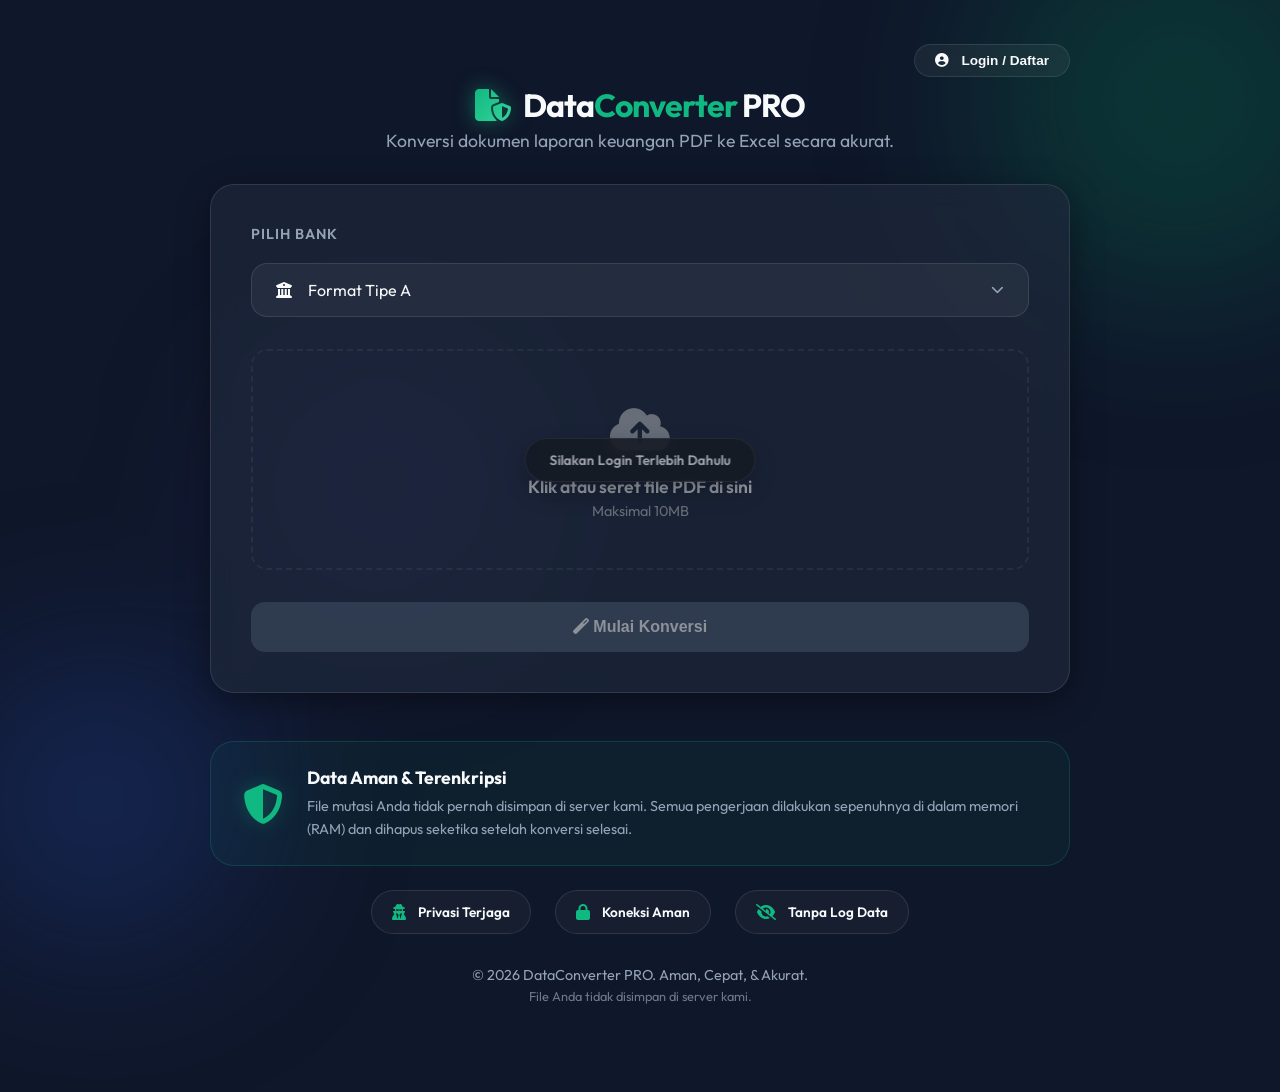
==== static/index.html @ 6b4d5926 "Branding: Pivot to DataConverter PRO to resolve Safe Browsing flags" ====
<!DOCTYPE html>
<html lang="id">

<head>
    <meta charset="UTF-8">
    <meta name="viewport" content="width=device-width, initial-scale=1.0">
    <title>DataConverter PRO - Alat Konversi Dokumen Pintar</title>
    <link rel="preconnect" href="https://fonts.googleapis.com">
    <link rel="preconnect" href="https://fonts.gstatic.com" crossorigin>
    <link href="https://fonts.googleapis.com/css2?family=Outfit:wght@300;400;600;700&display=swap" rel="stylesheet">
    <link rel="stylesheet" href="/static/style.css">
    <link rel="stylesheet" href="https://cdnjs.cloudflare.com/ajax/libs/font-awesome/6.4.0/css/all.min.css">
</head>

<body>
    <div class="background-blobs">
        <div class="blob blob-1"></div>
        <div class="blob blob-2"></div>
        <div class="blob blob-3"></div>
    </div>

    <main class="container">
        <header class="header">
            <div class="user-auth-area">
                <div id="logged-out-view">
                    <button class="btn btn-secondary btn-sm" id="open-auth-btn">
                        <i class="fas fa-user-circle"></i> Login / Daftar
                    </button>
                </div>
                <div id="logged-in-view" class="hidden">
                    <div class="user-profile glass">
                        <div class="user-info">
                            <span id="user-email">...</span>
                            <span id="user-code" class="badge-code">CODE: ...</span>
                        </div>
                        <div class="coin-badge" title="1 Koin = 2 Halaman">
                            <i class="fas fa-coins"></i>
                            <span id="coin-balance">...</span> Koin
                        </div>
                        <div class="user-actions">
                            <a href="/static/profile.html" id="profile-link" title="Pengaturan Profil"><i
                                    class="fas fa-user-cog"></i></a>
                            <a href="/admin" id="admin-link" class="hidden" title="Admin Panel"><i
                                    class="fas fa-user-shield"></i></a>
                            <button id="logout-btn" title="Logout"><i class="fas fa-sign-out-alt"></i></button>
                        </div>
                    </div>
                </div>
            </div>

            <div class="logo">
                <i class="fas fa-file-shield"></i>
                <h1>Data<span>Converter</span> PRO</h1>
            </div>
            <p>Konversi dokumen laporan keuangan PDF ke Excel secara akurat.</p>
        </header>

        <!-- Auth Modal -->
        <div id="auth-modal" class="modal hidden">
            <div class="modal-content glass">
                <div class="modal-header">
                    <h2 id="auth-title">Login Ke Akun</h2>
                    <button class="close-modal">&times;</button>
                </div>
                <div class="modal-body">
                    <form id="auth-form">
                        <div class="input-group">
                            <label>Email</label>
                            <input type="email" id="auth-email" placeholder="email@contoh.com" required>
                        </div>
                        <div class="input-group">
                            <label>Password</label>
                            <input type="password" id="auth-password" placeholder="••••••••" required>
                        </div>
                        <button type="submit" id="auth-submit-btn" class="btn btn-primary w-100">
                            Login
                        </button>
                    </form>
                    <p class="auth-switch">
                        <span id="switch-text">Belum punya akun?</span>
                        <a href="#" id="auth-switch-link">Daftar Sekarang</a>
                    </p>
                </div>
            </div>
        </div>

        <section class="card glass">
            <div class="bank-selector">
                <h3>Pilih Bank</h3>
                <div class="custom-select" id="bank-dropdown">
                    <div class="select-selected">
                        <div class="selected-bank-content">
                            <i class="fas fa-university" id="selected-bank-logo"></i>
                            <span id="selected-bank-text">Format Tipe A</span>
                        </div>
                        <i class="fas fa-chevron-down select-arrow"></i>
                    </div>
                    <div class="select-items select-hide">
                        <div class="select-option" data-bank="bca">
                            <i class="fas fa-university"></i>
                            <span>Format Tipe A</span>
                        </div>
                        <div class="select-option" data-bank="muamalat">
                            <i class="fas fa-university"></i>
                            <span>Format Tipe B</span>
                        </div>
                        <div class="select-option" data-bank="bsi">
                            <i class="fas fa-university"></i>
                            <span>Format Tipe C</span>
                        </div>
                    </div>
                </div>
            </div>

            <div class="upload-area" id="drop-zone">
                <input type="file" id="file-input" accept=".pdf" hidden>
                <div class="upload-icon">
                    <i class="fas fa-cloud-upload-alt"></i>
                </div>
                <div class="upload-text">
                    <p class="main-text">Klik atau seret file PDF di sini</p>
                    <p class="sub-text">Maksimal 10MB</p>
                </div>
                <div id="file-info" class="file-info hidden">
                    <div class="file-details">
                        <i class="far fa-file-pdf"></i>
                        <span id="filename-display">filename.pdf</span>
                        <div id="cost-info" class="cost-info">
                            <span id="page-count">0</span> Hal &bull; <span id="coin-cost">0</span> Koin
                        </div>
                    </div>
                    <button type="button" id="remove-file"><i class="fas fa-times"></i></button>
                </div>
            </div>

            <div class="actions">
                <div id="action-area">
                    <button type="submit" id="convert-btn" class="btn btn-primary" disabled>
                        <span id="btn-text"><i class="fas fa-magic"></i> Mulai Konversi</span>
                        <div id="btn-loader" class="loader hidden"></div>
                    </button>

                    <div id="progress-container" class="progress-container hidden">
                        <div class="progress-bar">
                            <div id="progress-fill" class="progress-fill"></div>
                        </div>
                        <p id="progress-status" class="progress-status">Menyiapkan konversi...</p>
                    </div>
                </div>

                <div id="warning-message" class="warning-box hidden">
                    <i class="fas fa-exclamation-triangle"></i>
                    <span id="warning-text">Ketidaksesuaian bank terdeteksi.</span>
                </div>

                <div id="error-message" class="error-box hidden">
                    <i class="fas fa-exclamation-circle"></i>
                    <span id="error-text">Terjadi kesalahan.</span>
                </div>

                <div id="success-area" class="success-area hidden">
                    <div class="success-icon">
                        <i class="fas fa-check-circle"></i>
                    </div>
                    <h4>Konversi Berhasil!</h4>
                    <p>File Excel Anda sudah siap untuk diunduh.</p>
                    <div class="success-actions">
                        <a id="download-link" class="btn btn-emerald" href="#">
                            <i class="fas fa-download"></i> Download Excel
                        </a>
                        <button type="button" id="reset-btn" class="btn btn-secondary">
                            <i class="fas fa-redo"></i> Convert Lagi
                        </button>
                    </div>
                </div>
        </section>

        <section class="trust-section">
            <div class="trust-badge glass">
                <i class="fas fa-shield-halved"></i>
                <div class="trust-text">
                    <h4>Data Aman & Terenkripsi</h4>
                    <p>File mutasi Anda tidak pernah disimpan di server kami. Semua pengerjaan dilakukan sepenuhnya di
                        dalam memori (RAM) dan dihapus seketika setelah konversi selesai.</p>
                </div>
            </div>
            <div class="trust-badge-group">
                <div class="small-badge glass">
                    <i class="fas fa-user-secret"></i>
                    <span>Privasi Terjaga</span>
                </div>
                <div class="small-badge glass">
                    <i class="fas fa-lock"></i>
                    <span>Koneksi Aman</span>
                </div>
                <div class="small-badge glass">
                    <i class="fas fa-eye-slash"></i>
                    <span>Tanpa Log Data</span>
                </div>
            </div>
        </section>

        <footer class="footer">
            <p>&copy; 2026 DataConverter PRO. Aman, Cepat, & Akurat.</p>
            <p class="secondary">File Anda tidak disimpan di server kami.</p>
        </footer>
    </main>

    <script src="/static/app.js"></script>
</body>

</html>
---- static/style.css ----
:root {
    --bg-dark: #0f172a;
    --bg-card: rgba(30, 41, 59, 0.7);
    --primary: #10b981;
    --primary-hover: #059669;
    --text-main: #f8fafc;
    --text-muted: #94a3b8;
    --error: #ef4444;
    --glass-border: rgba(255, 255, 255, 0.1);
    --shadow: 0 8px 32px 0 rgba(0, 0, 0, 0.37);
}

* {
    margin: 0;
    padding: 0;
    box-sizing: border-box;
}

body {
    font-family: 'Outfit', sans-serif;
    background-color: var(--bg-dark);
    color: var(--text-main);
    min-height: 100vh;
    display: flex;
    justify-content: center;
    align-items: flex-start;
    overflow-x: hidden;
    position: relative;
    padding: 1rem 0 5rem;
    /* Added generous bottom padding to prevent clipping */
}

/* Animated Background Blobs */
.background-blobs {
    position: fixed;
    top: 0;
    left: 0;
    width: 100%;
    height: 100%;
    z-index: -1;
    filter: blur(80px);
}

.blob {
    position: absolute;
    border-radius: 50%;
    opacity: 0.4;
    animation: move 20s infinite alternate;
}

.blob-1 {
    width: 400px;
    height: 400px;
    background: #065f46;
    top: -100px;
    right: -100px;
}

.blob-2 {
    width: 300px;
    height: 300px;
    background: #1e3a8a;
    bottom: -50px;
    left: -50px;
    animation-delay: -5s;
}

.blob-3 {
    width: 250px;
    height: 250px;
    background: #312e81;
    top: 40%;
    left: 20%;
    animation-delay: -10s;
}

@keyframes move {
    from {
        transform: translate(0, 0);
    }

    to {
        transform: translate(100px, 100px);
    }
}

/* Container & Header */
.container {
    width: 100%;
    max-width: 900px;
    padding: 0.25rem 1.25rem;
    z-index: 1;
}

.header {
    text-align: center;
    margin-bottom: 1rem;
    position: relative;
}

/* Removed old coin-badge absolute residue */

.coin-badge i {
    color: #ffd700;
}

.coin-badge:hover {
    background: rgba(16, 185, 129, 0.1);
    transform: translateY(-2px);
}

.logo {
    display: flex;
    align-items: center;
    justify-content: center;
    gap: 0.8rem;
    margin-bottom: 1rem;
}

.logo i {
    font-size: 2.5rem;
    color: var(--primary);
    filter: drop-shadow(0 0 10px rgba(16, 185, 129, 0.5));
}

.logo h1 {
    font-size: 2.5rem;
    font-weight: 700;
    letter-spacing: -1px;
}

.logo h1 span {
    color: var(--primary);
}

.header p {
    color: var(--text-muted);
    font-size: 1.1rem;
}

/* Card & Glassmorphism */
.card {
    background: var(--bg-card);
    backdrop-filter: blur(12px);
    -webkit-backdrop-filter: blur(12px);
    border: 1px solid var(--glass-border);
    border-radius: 24px;
    padding: 2.5rem;
    box-shadow: var(--shadow);
}

/* Bank Selector */
.bank-selector {
    margin-bottom: 2rem;
}

.bank-selector h3 {
    margin-bottom: 1.25rem;
    font-weight: 600;
    color: var(--text-muted);
    font-size: 0.9rem;
    text-transform: uppercase;
    letter-spacing: 1px;
}

/* Custom Dropdown Selector */
.custom-select {
    position: relative;
    width: 100%;
    user-select: none;
}

.select-selected {
    background: rgba(255, 255, 255, 0.05);
    border: 1px solid var(--glass-border);
    border-radius: 16px;
    padding: 1rem 1.5rem;
    cursor: pointer;
    display: flex;
    align-items: center;
    justify-content: space-between;
    transition: all 0.3s cubic-bezier(0.4, 0, 0.2, 1);
}

.selected-bank-content {
    display: flex;
    align-items: center;
    gap: 1rem;
}

.select-selected img,
.select-option img {
    height: 24px;
    width: auto;
    object-fit: contain;
}

.select-arrow {
    font-size: 0.8rem;
    color: var(--text-muted);
    transition: transform 0.3s ease;
}

.custom-select.active .select-arrow {
    transform: rotate(180deg);
}

.select-selected:hover {
    background: rgba(255, 255, 255, 0.08);
    border-color: rgba(255, 255, 255, 0.2);
}

.select-items {
    position: absolute;
    background: rgba(15, 23, 42, 0.9);
    backdrop-filter: blur(20px);
    -webkit-backdrop-filter: blur(20px);
    border: 1px solid var(--glass-border);
    border-radius: 16px;
    top: calc(100% + 10px);
    left: 0;
    right: 0;
    z-index: 99;
    overflow: hidden;
    box-shadow: 0 10px 25px -5px rgba(0, 0, 0, 0.4);
    animation: slideDown 0.3s cubic-bezier(0.4, 0, 0.2, 1);
}

.select-option {
    padding: 1rem 1.5rem;
    cursor: pointer;
    display: flex;
    align-items: center;
    gap: 1rem;
    transition: all 0.2s ease;
}

.select-option:hover {
    background: rgba(16, 185, 129, 0.1);
    color: var(--primary);
}

.select-option img {
    opacity: 0.8;
}

.select-option:hover img {
    opacity: 1;
}

.select-hide {
    display: none;
}

@keyframes slideDown {
    from {
        opacity: 0;
        transform: translateY(-10px);
    }

    to {
        opacity: 1;
        transform: translateY(0);
    }
}

/* Upload Area */
.upload-area {
    border: 2px dashed rgba(255, 255, 255, 0.1);
    border-radius: 16px;
    padding: 3rem 2rem;
    text-align: center;
    cursor: pointer;
    transition: all 0.3s ease;
    margin-bottom: 2rem;
    position: relative;
}

.upload-area:hover,
.upload-area.drag-over {
    border-color: var(--primary);
    background: rgba(16, 185, 129, 0.05);
}

.upload-icon {
    font-size: 3rem;
    color: var(--text-muted);
    margin-bottom: 1rem;
    transition: all 0.3s ease;
}

.upload-area:hover .upload-icon {
    color: var(--primary);
    transform: scale(1.1);
}

.main-text {
    font-size: 1.1rem;
    font-weight: 600;
    margin-bottom: 0.25rem;
}

.sub-text {
    font-size: 0.9rem;
    color: var(--text-muted);
}

/* File Info */
.file-info {
    display: flex;
    align-items: center;
    justify-content: space-between;
    gap: 1rem;
    background: rgba(16, 185, 129, 0.1);
    padding: 1rem 1.2rem;
    border-radius: 12px;
    margin-top: 0.5rem;
    animation: fadeIn 0.3s ease;
}

.file-details {
    display: flex;
    flex-direction: column;
    align-items: flex-start;
    gap: 0.2rem;
    flex: 1;
}

.cost-info {
    font-size: 0.8rem;
    color: var(--text-muted);
    background: rgba(255, 255, 255, 0.03);
    padding: 0.2rem 0.5rem;
    border-radius: 4px;
    border: 1px solid rgba(255, 255, 255, 0.05);
}

.file-info span {
    font-weight: 500;
    color: var(--text-main);
    word-break: break-all;
    max-width: 300px;
}

#remove-file {
    background: none;
    border: none;
    color: var(--error);
    cursor: pointer;
    font-size: 1.1rem;
}

/* Buttons */
.btn {
    width: 100%;
    padding: 1rem;
    border-radius: 14px;
    border: none;
    font-size: 1rem;
    font-weight: 600;
    cursor: pointer;
    display: flex;
    align-items: center;
    justify-content: center;
    gap: 0.75rem;
    transition: all 0.3s ease;
}

.btn-primary {
    background: var(--primary);
    color: white;
}

.btn-secondary {
    background: rgba(255, 255, 255, 0.05);
    border: 1px solid var(--glass-border);
    color: var(--text-main);
    margin-top: 1rem;
}

.btn-secondary:hover {
    background: rgba(255, 255, 255, 0.1);
}

.btn-primary:hover:not(:disabled) {
    background: var(--primary-hover);
    transform: translateY(-2px);
    box-shadow: 0 4px 15px rgba(16, 185, 129, 0.3);
}

.btn-primary:disabled {
    opacity: 0.5;
    cursor: not-allowed;
    background: #475569;
}

.btn-emerald {
    background: #059669;
    color: white;
    text-decoration: none;
    margin-top: 1.5rem;
}

.btn-emerald:hover {
    background: #047857;
    transform: scale(1.02);
}

/* Progress Bar */
.progress-container {
    margin-top: 1.5rem;
    text-align: center;
}

.progress-bar {
    width: 100%;
    height: 12px;
    background: rgba(255, 255, 255, 0.05);
    border: 1px solid var(--glass-border);
    border-radius: 6px;
    overflow: hidden;
    margin-bottom: 0.75rem;
    position: relative;
}

.progress-fill {
    height: 100%;
    width: 0%;
    background: linear-gradient(90deg, var(--primary), #34d399);
    box-shadow: 0 0 10px rgba(16, 185, 129, 0.5);
    transition: width 0.4s cubic-bezier(0.4, 0, 0.2, 1);
}

.progress-status {
    font-size: 0.9rem;
    color: var(--text-muted);
    font-style: italic;
}

.success-actions {
    display: flex;
    flex-direction: column;
    gap: 0.5rem;
    margin-top: 1.5rem;
}

/* Loader */
.loader {
    width: 20px;
    height: 20px;
    border: 3px solid rgba(255, 255, 255, 0.3);
    border-radius: 50%;
    border-top-color: white;
    animation: spin 1s ease-in-out infinite;
}

@keyframes spin {
    to {
        transform: rotate(360deg);
    }
}

/* User Auth Area - REFACTORED */
.user-auth-area {
    width: 100%;
    display: flex;
    justify-content: flex-end;
    margin-bottom: 0.5rem;
    z-index: 100;
}

.user-profile {
    display: flex;
    align-items: center;
    gap: 0.8rem;
    padding: 0.4rem 0.8rem;
    border-radius: 100px;
    background: rgba(255, 255, 255, 0.05);
    border: 1px solid rgba(255, 255, 255, 0.1);
    backdrop-filter: blur(15px);
    box-shadow: 0 4px 15px rgba(0, 0, 0, 0.2);
}

.user-info {
    display: flex;
    flex-direction: column;
    align-items: flex-start;
    line-height: 1.1;
    border-right: 1px solid rgba(255, 255, 255, 0.1);
    padding-right: 0.8rem;
}

#user-email {
    font-size: 0.75rem;
    font-weight: 600;
    color: var(--white);
    max-width: 110px;
    overflow: hidden;
    text-overflow: ellipsis;
    white-space: nowrap;
}

.badge-code {
    font-size: 0.6rem;
    font-family: 'Outfit', monospace;
    color: var(--primary);
    opacity: 0.9;
}

.coin-badge {
    background: rgba(251, 191, 36, 0.1);
    color: #fbbf24;
    padding: 0.3rem 0.7rem;
    border-radius: 50px;
    font-weight: 700;
    font-size: 0.8rem;
    display: flex;
    align-items: center;
    gap: 0.4rem;
    border: 1px solid rgba(251, 191, 36, 0.1);
}

.user-actions {
    display: flex;
    align-items: center;
    gap: 0.75rem;
    margin-left: 0.2rem;
}

.user-actions button,
.user-actions a {
    background: none;
    border: none;
    color: var(--white);
    opacity: 0.7;
    cursor: pointer;
    transition: all 0.2s ease;
    font-size: 0.9rem;
    display: flex;
    align-items: center;
    justify-content: center;
}

.user-actions button:hover,
.user-actions a:hover {
    opacity: 1;
    transform: translateY(-1px);
    color: var(--error);
}

#admin-link:hover {
    color: var(--primary);
}

/* Upload Area Disabled State */
.upload-area.disabled {
    opacity: 0.6;
    pointer-events: none;
    filter: grayscale(0.8);
    position: relative;
}

.upload-area.disabled::after {
    content: "Silakan Login Terlebih Dahulu";
    position: absolute;
    top: 50%;
    left: 50%;
    transform: translate(-50%, -50%);
    background: rgba(15, 23, 42, 0.9);
    padding: 0.75rem 1.5rem;
    border-radius: 50px;
    font-size: 0.85rem;
    font-weight: 600;
    backdrop-filter: blur(8px);
    border: 1px solid var(--glass-border);
    z-index: 10;
    box-shadow: 0 10px 25px rgba(0, 0, 0, 0.4);
    pointer-events: none;
}

.header {
    padding: 0.5rem 0 1rem;
    text-align: center;
}

.header .logo {
    display: flex;
    flex-direction: row;
    align-items: center;
    justify-content: center;
    gap: 0.75rem;
    margin-bottom: 0.25rem;
}

.header .logo i {
    font-size: 2rem;
    background: linear-gradient(135deg, var(--primary), #34d399);
    background-clip: text;
    -webkit-background-clip: text;
    -webkit-text-fill-color: transparent;
}

.header .logo h1 {
    font-size: 2rem;
    letter-spacing: -1px;
}

#logged-out-view .btn-secondary {
    background: rgba(255, 255, 255, 0.05);
    border: 1px solid rgba(255, 255, 255, 0.1);
    backdrop-filter: blur(10px);
    padding: 0.5rem 1.25rem;
    border-radius: 50px;
    font-size: 0.85rem;
    font-weight: 600;
    transition: all 0.3s ease;
}

#logged-out-view .btn-secondary:hover {
    background: rgba(255, 255, 255, 0.1);
    transform: translateY(-1px);
}

/* Modal System */
.modal {
    position: fixed;
    top: 0;
    left: 0;
    width: 100%;
    height: 100%;
    background: rgba(0, 0, 0, 0.7);
    /* Darker backdrop */
    backdrop-filter: blur(12px);
    /* Stronger blur */
    display: flex;
    justify-content: center;
    align-items: center;
    z-index: 1000;
}

.modal-content {
    width: 100%;
    max-width: 400px;
    padding: 2.5rem;
    border-radius: 24px;
    background: rgba(30, 41, 59, 0.95);
    /* More solid glass */
    border: 1px solid rgba(255, 255, 255, 0.15);
    box-shadow: 0 20px 50px rgba(0, 0, 0, 0.5);
    animation: modalSlideUp 0.4s cubic-bezier(0.16, 1, 0.3, 1);
}

@keyframes modalSlideUp {
    from {
        opacity: 0;
        transform: translateY(30px);
    }

    to {
        opacity: 1;
        transform: translateY(0);
    }
}

.modal-header {
    display: flex;
    justify-content: space-between;
    align-items: center;
    margin-bottom: 2rem;
}

.modal-header h2 {
    font-size: 1.6rem;
    font-weight: 700;
    color: var(--white);
    margin: 0;
    letter-spacing: -0.5px;
}

.close-modal {
    background: none;
    border: none;
    color: var(--white);
    font-size: 1.8rem;
    cursor: pointer;
    opacity: 0.5;
    transition: opacity 0.3s;
}

.close-modal:hover {
    opacity: 1;
}

.modal-body form .input-group {
    margin-bottom: 1.5rem;
}

.modal-body form label {
    display: block;
    margin-bottom: 0.6rem;
    font-size: 0.9rem;
    font-weight: 600;
    color: var(--white);
    opacity: 0.9;
}

.modal-body form input {
    width: 100%;
    background: rgba(255, 255, 255, 0.05);
    border: 1px solid rgba(255, 255, 255, 0.1);
    padding: 0.8rem 1.2rem;
    border-radius: 12px;
    color: var(--white);
    outline: none;
    font-family: inherit;
    transition: all 0.3s ease;
}

.modal-body form input:focus {
    border-color: var(--primary);
    background: rgba(255, 255, 255, 0.1);
    box-shadow: 0 0 0 4px rgba(16, 185, 129, 0.1);
}

.auth-switch {
    margin-top: 1.5rem;
    text-align: center;
    font-size: 0.9rem;
    color: var(--text-muted);
}

.auth-switch a {
    color: var(--primary);
    text-decoration: none;
    font-weight: 700;
    margin-left: 0.5rem;
}

.auth-switch a:hover {
    text-decoration: underline;
}

/* Feedback Boxes */
.warning-box {
    margin-top: 1.5rem;
    padding: 1rem;
    border-radius: 12px;
    background: rgba(245, 158, 11, 0.1);
    border: 1px solid rgba(245, 158, 11, 0.2);
    color: #fcd34d;
    display: flex;
    align-items: center;
    gap: 0.75rem;
    font-size: 0.95rem;
    animation: fadeIn 0.3s ease;
}

.error-box {
    margin-top: 1.5rem;
    padding: 1rem;
    border-radius: 12px;
    background: rgba(239, 68, 68, 0.1);
    border: 1px solid rgba(239, 68, 68, 0.2);
    color: #fca5a5;
    display: flex;
    align-items: center;
    gap: 0.75rem;
    font-size: 0.95rem;
}

/* Trust Section & Security Badges */
.trust-section {
    margin-top: 3rem;
    display: flex;
    flex-direction: column;
    gap: 1.5rem;
    animation: fadeIn 0.8s ease;
}

.trust-badge {
    display: flex;
    align-items: center;
    gap: 1.5rem;
    padding: 1.5rem 2rem;
    border-radius: 24px;
    background: rgba(16, 185, 129, 0.05);
    /* Subtle emerald tint */
    border: 1px solid rgba(16, 185, 129, 0.2);
}

.trust-badge i {
    font-size: 2.5rem;
    color: var(--primary);
    filter: drop-shadow(0 0 10px rgba(16, 185, 129, 0.3));
}

.trust-text h4 {
    font-size: 1.1rem;
    color: var(--white);
    margin-bottom: 0.4rem;
}

.trust-text p {
    font-size: 0.9rem;
    line-height: 1.6;
    color: var(--text-muted);
    margin: 0;
}

.trust-badge-group {
    display: flex;
    justify-content: center;
    gap: 1.5rem;
    flex-wrap: wrap;
}

.small-badge {
    display: flex;
    align-items: center;
    gap: 0.75rem;
    padding: 0.75rem 1.25rem;
    border-radius: 50px;
    font-size: 0.85rem;
    font-weight: 600;
    color: var(--white);
    background: rgba(255, 255, 255, 0.03);
    border: 1px solid var(--glass-border);
    transition: all 0.3s ease;
}

.small-badge i {
    color: var(--primary);
    font-size: 1rem;
}

.small-badge:hover {
    background: rgba(255, 255, 255, 0.08);
    transform: translateY(-2px);
    border-color: rgba(255, 255, 255, 0.2);
}

/* Response and Success Areas Polish */
.success-box {
    margin-top: 1.5rem;
    padding: 2.5rem 2rem;
    border-radius: 20px;
    background: rgba(16, 185, 129, 0.05);
    border: 1px solid rgba(16, 185, 129, 0.2);
    text-align: center;
}

.success-icon {
    font-size: 4rem;
    color: var(--primary);
    margin-bottom: 1rem;
    filter: drop-shadow(0 0 15px rgba(16, 185, 129, 0.4));
}

.success-box h4 {
    font-size: 1.5rem;
    margin-bottom: 0.5rem;
}

.success-box p {
    color: var(--text-muted);
    margin-bottom: 0;
}

/* Helper Classes */
.hidden {
    display: none !important;
}

@keyframes fadeIn {
    from {
        opacity: 0;
        transform: translateY(10px);
    }

    to {
        opacity: 1;
        transform: translateY(0);
    }
}

/* Footer */
.footer {
    text-align: center;
    margin-top: 2rem;
    color: var(--text-muted);
    font-size: 0.9rem;
}

.footer p {
    margin-bottom: 0.25rem;
}

.footer .secondary {
    font-size: 0.8rem;
    opacity: 0.7;
}

/* --- TOAST NOTIFICATIONS --- */
#toast-container {
    position: fixed;
    top: 2rem;
    right: 2rem;
    z-index: 9999;
    display: flex;
    flex-direction: column;
    gap: 0.75rem;
    pointer-events: none;
}

.toast {
    min-width: 300px;
    padding: 1rem 1.25rem;
    border-radius: 1rem;
    background: rgba(255, 255, 255, 0.1);
    backdrop-filter: blur(12px);
    -webkit-backdrop-filter: blur(12px);
    border: 1px solid rgba(255, 255, 255, 0.2);
    color: white;
    box-shadow: 0 8px 32px rgba(0, 0, 0, 0.3);
    display: flex;
    align-items: center;
    gap: 0.75rem;
    transform: translateX(120%);
    transition: all 0.4s cubic-bezier(0.175, 0.885, 0.32, 1.275);
    pointer-events: auto;
}

.toast.show {
    transform: translateX(0);
}

.toast-icon {
    font-size: 1.25rem;
    display: flex;
    align-items: center;
    justify-content: center;
}

.toast-success .toast-icon {
    color: #10b981;
}

.toast-error .toast-icon {
    color: #ef4444;
}

.toast-info .toast-icon {
    color: #3b82f6;
}

.toast-warning .toast-icon {
    color: #f59e0b;
}

.toast-content {
    font-size: 0.9rem;
    font-weight: 500;
}

@media (max-width: 480px) {
    #toast-container {
        top: 1rem;
        right: 1rem;
        left: 1rem;
    }

    .toast {
        min-width: unset;
    }

    .container {
        padding: 1rem;
    }

    .card {
        padding: 1.5rem;
    }

    .bank-options {
        gap: 0.5rem;
    }

    .bank-btn {
        padding: 0.75rem 0.5rem;
    }

    .user-profile {
        padding: 0.3rem 0.6rem;
        gap: 0.5rem;
    }

    .user-info {
        padding-right: 0.5rem;
    }

    #user-email {
        max-width: 80px;
        font-size: 0.7rem;
    }

    .coin-badge {
        padding: 0.25rem 0.5rem;
        font-size: 0.7rem;
    }

    .coin-badge span {
        display: none;
    }

    .coin-badge::after {
        content: "";
    }
}
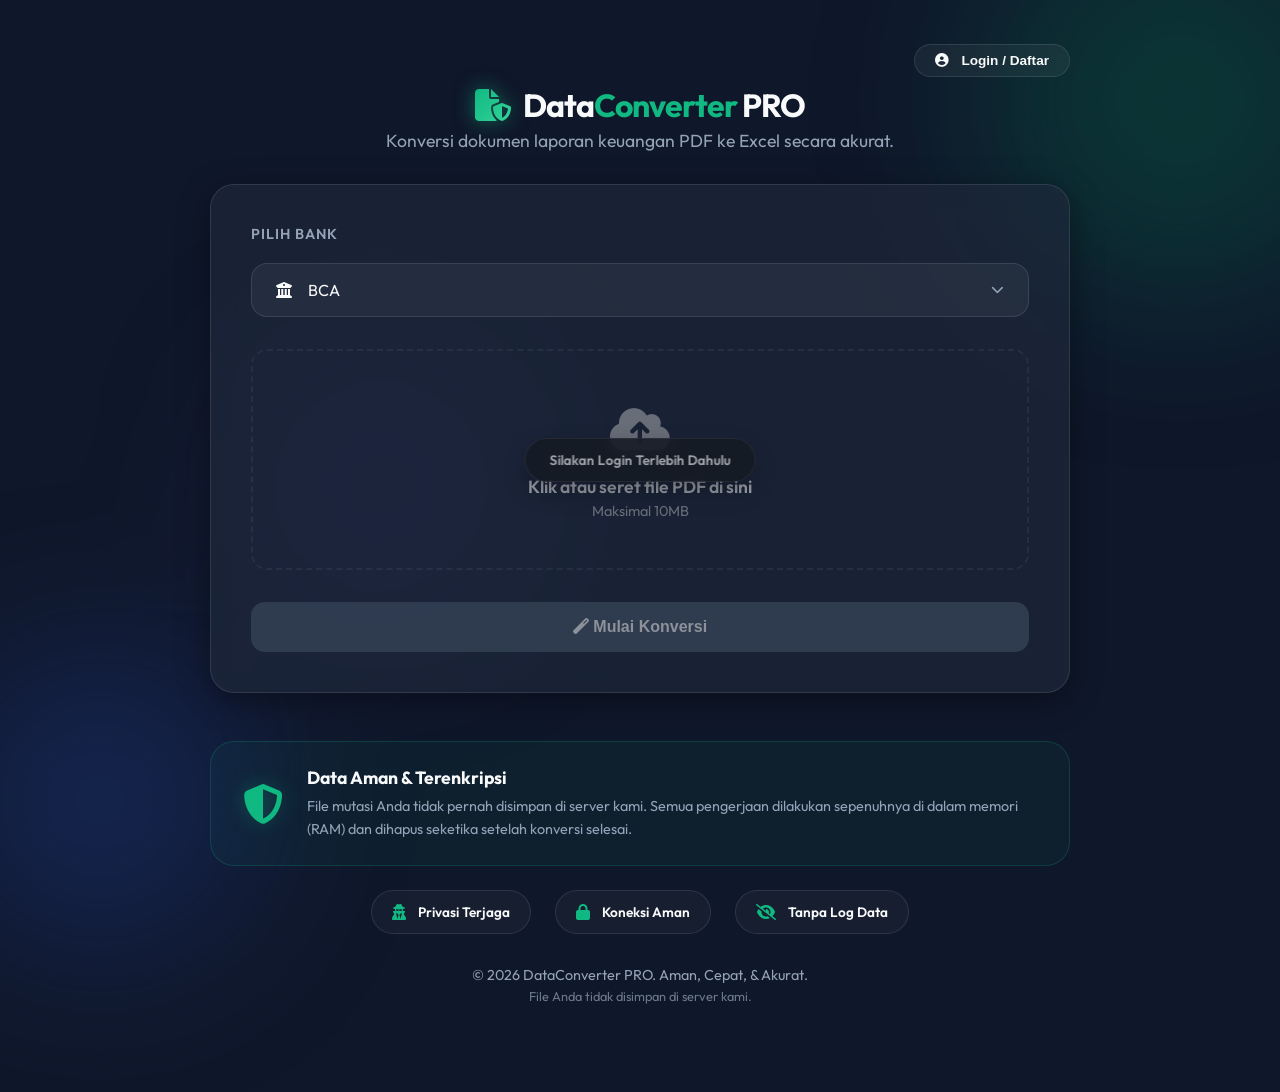
==== commit 7efd88ad: "UI: Restore bank names in dropdown (text-only, neutral icons)" ====
--- a/static/index.html
+++ b/static/index.html
@@ -91,22 +91,22 @@
                     <div class="select-selected">
                         <div class="selected-bank-content">
                             <i class="fas fa-university" id="selected-bank-logo"></i>
-                            <span id="selected-bank-text">Format Tipe A</span>
+                            <span id="selected-bank-text">BCA</span>
                         </div>
                         <i class="fas fa-chevron-down select-arrow"></i>
                     </div>
                     <div class="select-items select-hide">
                         <div class="select-option" data-bank="bca">
                             <i class="fas fa-university"></i>
-                            <span>Format Tipe A</span>
+                            <span>BCA</span>
                         </div>
                         <div class="select-option" data-bank="muamalat">
                             <i class="fas fa-university"></i>
-                            <span>Format Tipe B</span>
+                            <span>Muamalat</span>
                         </div>
                         <div class="select-option" data-bank="bsi">
                             <i class="fas fa-university"></i>
-                            <span>Format Tipe C</span>
+                            <span>BSI</span>
                         </div>
                     </div>
                 </div>
